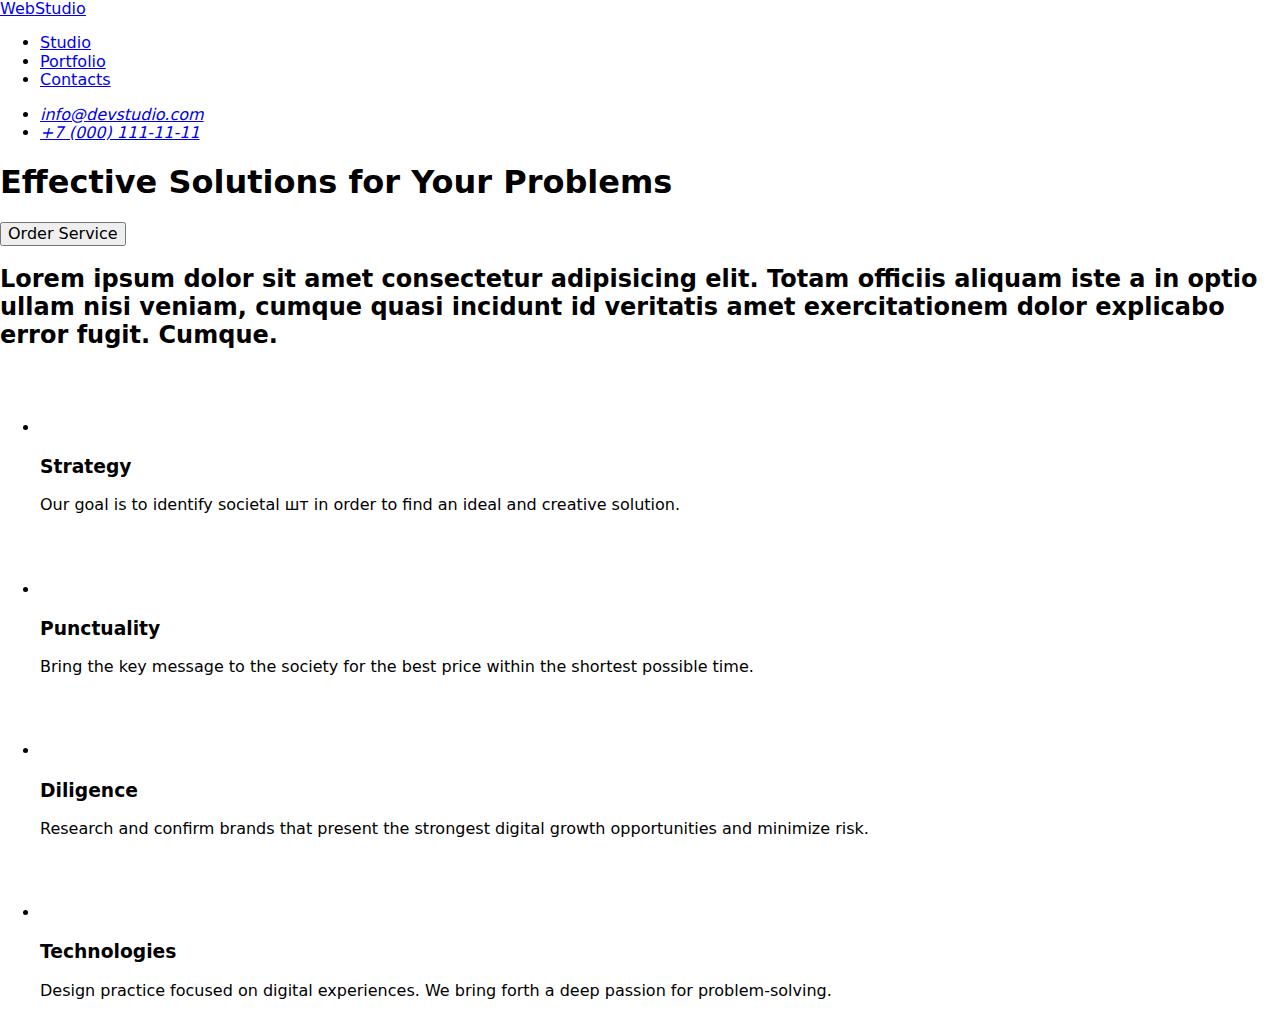
==== index.html @ 3dcabb3e "first commit" ====
<!DOCTYPE html>
<html lang="en">
<head>
    <meta charset="UTF-8">
    <meta name="viewport" content="width=device-width, initial-scale=1.0">
    <link rel="stylesheet" href="https://cdnjs.cloudflare.com/ajax/libs/modern-normalize/2.0.0/modern-normalize.min.css">
    <link rel="stylesheet" href="./css/style.css">
    <link rel="preconnect" href="https://fonts.googleapis.com">
    <link rel="preconnect" href="https://fonts.gstatic.com" crossorigin>
    <link href="https://fonts.googleapis.com/css2?family=Raleway:wght@700&family=Roboto:wght@400;500;700&display=swap" rel="stylesheet">
    <link rel="icon" href="./images/twitter-1.svg">
    <script src="/js/index.js"></script>  
    <title>Web Studio</title>
</head>
<body>
     <header class="header">
            <div class="container header_wrapper">   
                <nav class="navigation">
                    <a href="./index.html" class="logo">Web<span class="logo_span">Studio</span></a> 
                    <ul class="nav_list">
                        <li class="nav_list_item "><a href="#" class="nav_list_a current ">Studio</a></li>
                        <li class="nav_list_item"><a href="#" class="nav_list_a ">Portfolio</a></li>
                        <li class="nav_list_item"><a href="#" class="nav_list_a ">Contacts</a></li>
                    </ul>
        
                </nav>
                <address class="address">
                    <ul class="address_list">
                        <li class="address_list_item"><a href="mailto:info@devstudio.com" class="address_a">info@devstudio.com</a></li>
                        <li class="address_list_item"><a  href="tel:+110001111111" class="address_a">+7 (000) 111-11-11</a></li>
                    </ul>
                </address>
            </div>
    </header>

    <main>
        <section class="hero">
            <div class="container">
                <h1 class="title">Effective Solutions for Your Problems</h1>
                <button type="button" class="hero_btn" id="btn_order">Order Service</button>

            </div>
        </section>
         <section class="plan">
            <div class="container">
                <h2 class="plan_title visually-hidden">Lorem ipsum dolor sit amet consectetur adipisicing elit. Totam officiis aliquam iste a in optio ullam nisi veniam, cumque quasi incidunt id veritatis amet exercitationem dolor explicabo error fugit. Cumque.</h2>

                <ul class="plan_list">
                    <li class="plan_list_item">
                        <div class="plan_icon">
                            <svg class="plan_icon_svg" width="64" height="64">
                                <use href="./images/icons.svg#icon-antenna-1"></use>
                            </svg>
                        </div>
                        <h3 class="plan_list_title">Strategy</h3>
                        <p class="plan_text">Our goal is to identify societal шт in order to find an ideal and creative solution. </p>
                    </li>
                    <li class="plan_list_item">
                        <div class="plan_icon">
                            <svg class="plan_icon_svg" width="64" height="64">
                                <use href ="./images/icons.svg#icon-clock-1"></use>
                            </svg>
                        </div>
                        <h3 class="plan_list_title">Punctuality</h3>
                        <p class="plan_text">Bring the key message to the society  for the best price within the shortest possible time.</p>
                    </li >
                    <li class="plan_list_item">
                        <div class="plan_icon">
                            <svg class="plan_icon_svg" width="64" height="64">
                                <use href ="./images/icons.svg#icon-diagram-1"></use>
                            </svg>
                        </div>
                        <h3 class="plan_list_title">Diligence</h3>
                        <p class="plan_text">Research and confirm brands that present the strongest digital growth opportunities and minimize risk.</p>
                    </li>
                    <li class="plan_list_item">
                        <div class="plan_icon">
                            <svg class="plan_icon_svg" width="64" height="64">
                                <use href ="./images/icons.svg#icon-astronaut-1"></use>
                            </svg>
                        </div>
                        <h3 class="plan_list_title">Technologies</h3>
                        <p class="plan_text">Design practice focused on digital experiences. We bring forth a deep passion for problem-solving.</p>
                    </li>
                </ul>
            </div>
        </section> 
</body>
</html>
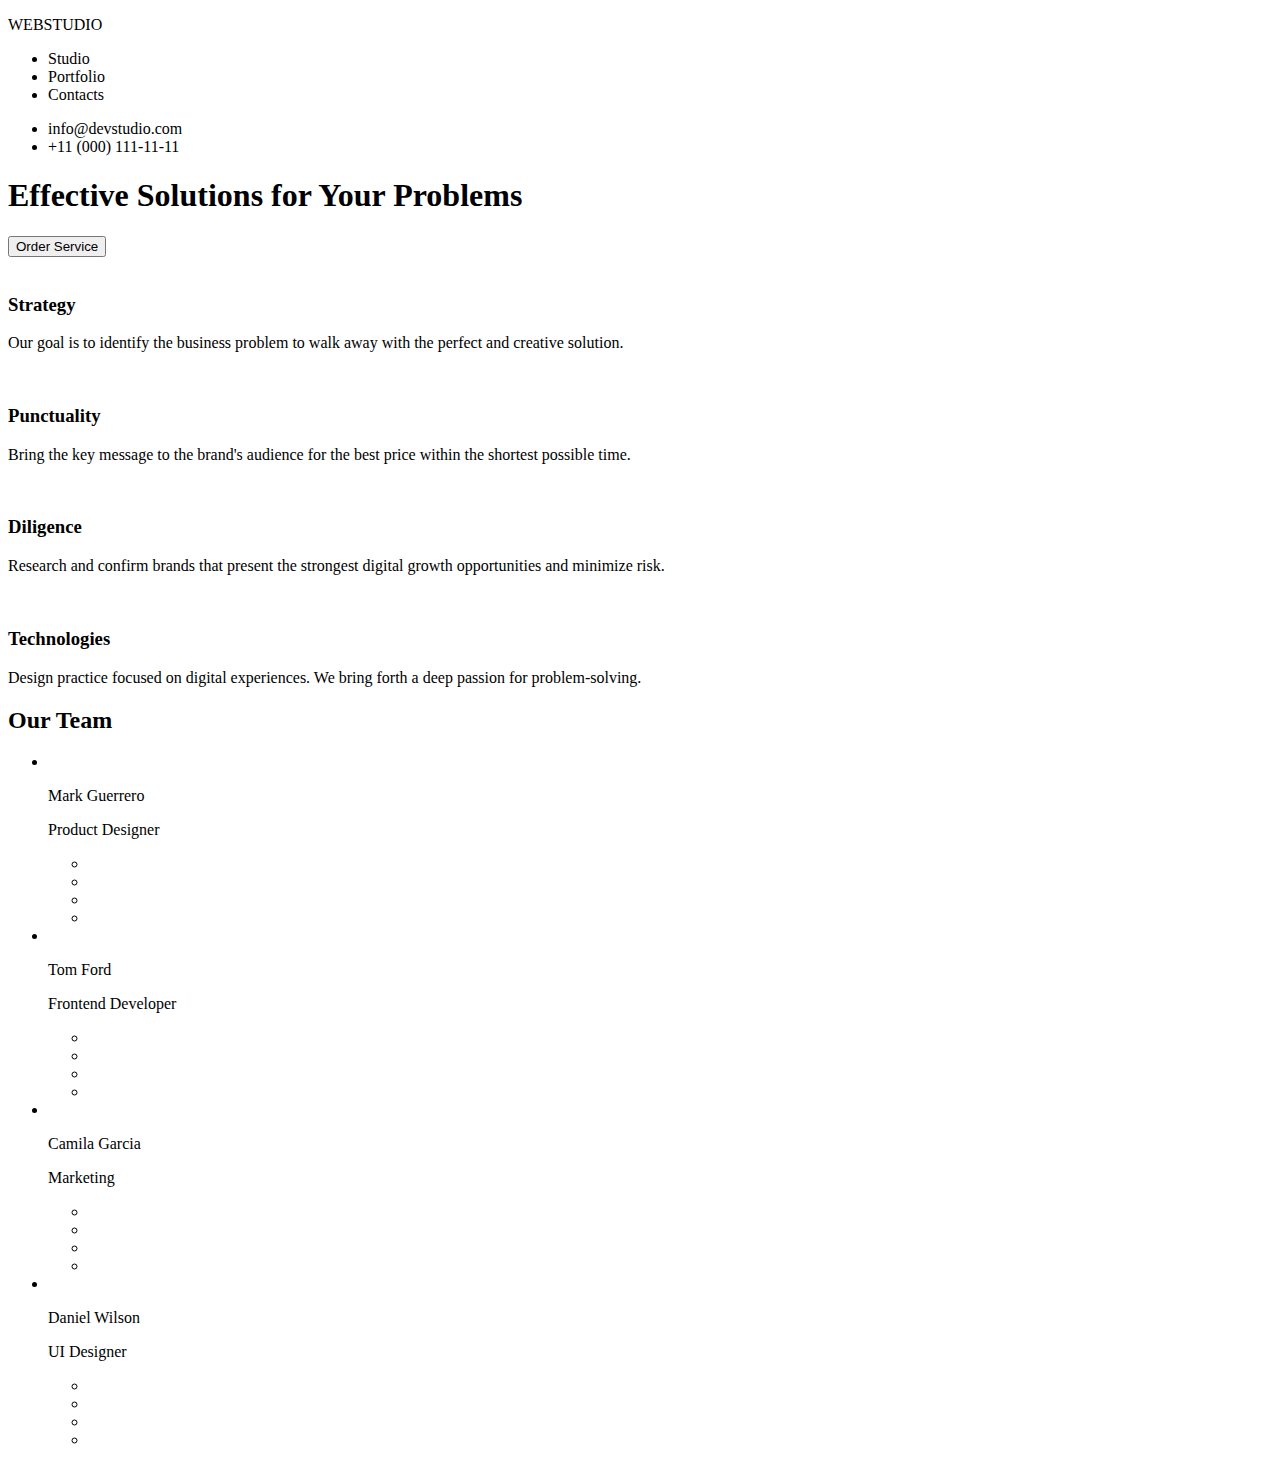
==== commit 049c2f63: "Update index.html" ====
--- a/index.html
+++ b/index.html
@@ -3,87 +3,138 @@
 <head>
     <meta charset="UTF-8">
     <meta name="viewport" content="width=device-width, initial-scale=1.0">
-    <link rel="stylesheet" href="https://cdnjs.cloudflare.com/ajax/libs/modern-normalize/2.0.0/modern-normalize.min.css">
+    <title>POKO = ШКУРКА БОБРА</title>
+    <link rel="icon" href="./img/astronaut.png">
     <link rel="stylesheet" href="./css/style.css">
     <link rel="preconnect" href="https://fonts.googleapis.com">
     <link rel="preconnect" href="https://fonts.gstatic.com" crossorigin>
-    <link href="https://fonts.googleapis.com/css2?family=Raleway:wght@700&family=Roboto:wght@400;500;700&display=swap" rel="stylesheet">
-    <link rel="icon" href="./images/twitter-1.svg">
-    <script src="/js/index.js"></script>  
-    <title>Web Studio</title>
+    <link href="https://fonts.googleapis.com/css2?family=Poppins:ital,wght@0,100;0,200;0,300;0,400;0,500;0,600;0,700;0,800;0,900;1,100;1,200;1,300;1,400;1,500;1,600;1,700;1,800;1,900&family=Roboto:ital,wght@0,100..900;1,100..900&display=swap" rel="stylesheet">
 </head>
 <body>
-     <header class="header">
-            <div class="container header_wrapper">   
-                <nav class="navigation">
-                    <a href="./index.html" class="logo">Web<span class="logo_span">Studio</span></a> 
-                    <ul class="nav_list">
-                        <li class="nav_list_item "><a href="#" class="nav_list_a current ">Studio</a></li>
-                        <li class="nav_list_item"><a href="#" class="nav_list_a ">Portfolio</a></li>
-                        <li class="nav_list_item"><a href="#" class="nav_list_a ">Contacts</a></li>
-                    </ul>
-        
-                </nav>
-                <address class="address">
-                    <ul class="address_list">
-                        <li class="address_list_item"><a href="mailto:info@devstudio.com" class="address_a">info@devstudio.com</a></li>
-                        <li class="address_list_item"><a  href="tel:+110001111111" class="address_a">+7 (000) 111-11-11</a></li>
-                    </ul>
-                </address>
+    <header>
+        <div class="conteiner">
+            <div class="header_wrapper">
+                <p class="logo">WEB<span class="logo_span">STUDIO</span></p>
+                <ul class="menu">
+                    <li class="menu_links">Studio</li>
+                    <li class="menu_links">Portfolio</li>
+                    <li class="menu_links">Contacts</li>
+                </ul>
+                <ul class="inf">
+                    <li class="inf_links">info@devstudio.com</li>
+                    <li class="inf_links">+11 (000) 111-11-11</li>
+                </ul>
             </div>
+        </div>
     </header>
-
     <main>
         <section class="hero">
-            <div class="container">
-                <h1 class="title">Effective Solutions for Your Problems</h1>
-                <button type="button" class="hero_btn" id="btn_order">Order Service</button>
+            <div class="conteiner">
+                <div class="center">
+                    <h1 class="title_h1">Effective Solutions for Your Problems</h1>
+                    <div class="btn_cont">
+                        <button class="hero_btn">Order Service</button>
+                    </div>
+                </div>
 
             </div>
         </section>
-         <section class="plan">
-            <div class="container">
-                <h2 class="plan_title visually-hidden">Lorem ipsum dolor sit amet consectetur adipisicing elit. Totam officiis aliquam iste a in optio ullam nisi veniam, cumque quasi incidunt id veritatis amet exercitationem dolor explicabo error fugit. Cumque.</h2>
+        <section class="information">
+            <div class="conteiner">
+                <div class="inf_wrapper">
+                    <div class="inf_item">
+                        <div class="svg_cont">
+                            <img class="svg_img"  src="./img/antenna.png" alt="">
+                        </div>
+                        <h3 class="inf_title">Strategy</h3>
+                        <p class="inf_text">Our goal is to identify the business
+                            problem to walk away with the perfect and creative solution. </p>
+                    </div>
 
-                <ul class="plan_list">
-                    <li class="plan_list_item">
-                        <div class="plan_icon">
-                            <svg class="plan_icon_svg" width="64" height="64">
-                                <use href="./images/icons.svg#icon-antenna-1"></use>
-                            </svg>
+                    <div class="inf_item">
+                        <div class="svg_cont">
+                            <img class="svg_img" src="./img/clock.png" alt="">
                         </div>
-                        <h3 class="plan_list_title">Strategy</h3>
-                        <p class="plan_text">Our goal is to identify societal шт in order to find an ideal and creative solution. </p>
-                    </li>
-                    <li class="plan_list_item">
-                        <div class="plan_icon">
-                            <svg class="plan_icon_svg" width="64" height="64">
-                                <use href ="./images/icons.svg#icon-clock-1"></use>
-                            </svg>
+                        <h3 class="inf_title">Punctuality</h3>
+                        <p class="inf_text">Bring the key message to the brand's audience for the best price within the shortest possible time.</p>
+                    </div>
+
+                    <div class="inf_item">
+                        <div class="svg_cont">
+                            <img class="svg_img" src="./img/diagram.png" alt="">
                         </div>
-                        <h3 class="plan_list_title">Punctuality</h3>
-                        <p class="plan_text">Bring the key message to the society  for the best price within the shortest possible time.</p>
-                    </li >
-                    <li class="plan_list_item">
-                        <div class="plan_icon">
-                            <svg class="plan_icon_svg" width="64" height="64">
-                                <use href ="./images/icons.svg#icon-diagram-1"></use>
-                            </svg>
+                        <h3 class="inf_title">Diligence</h3>
+                        <p class="inf_text">Research and confirm brands that present the strongest digital growth opportunities and minimize risk.</p>
+                    </div>
+
+                    <div class="inf_item">
+                        <div class="svg_cont">
+                            <img class="svg_img" src="./img/astronaut.png" alt="">
                         </div>
-                        <h3 class="plan_list_title">Diligence</h3>
-                        <p class="plan_text">Research and confirm brands that present the strongest digital growth opportunities and minimize risk.</p>
-                    </li>
-                    <li class="plan_list_item">
-                        <div class="plan_icon">
-                            <svg class="plan_icon_svg" width="64" height="64">
-                                <use href ="./images/icons.svg#icon-astronaut-1"></use>
-                            </svg>
-                        </div>
-                        <h3 class="plan_list_title">Technologies</h3>
-                        <p class="plan_text">Design practice focused on digital experiences. We bring forth a deep passion for problem-solving.</p>
-                    </li>
-                </ul>
+                        <h3 class="inf_title">Technologies</h3>
+                        <p class="inf_text">Design practice focused on digital experiences. We bring forth a deep passion for problem-solving.</p>
+                    </div>
+
+                </div>
             </div>
-        </section> 
+        </section>
+        <section class="team">
+            <div class="conteiner">
+                <div class="team_wrapper">
+                    <h2 class="title_h2">Our Team</h2>
+                    <ul class="team_list">
+                        <li class="team_list_item">
+                            <img src="./img/team1.png" alt="" class="team_main_img">
+                            <p class="team_name">Mark Guerrero</p>
+                            <p class="team_role">Product Designer</p>
+                            <ul class="team_svg_menu">
+                                <li class="team_svg_menu_item"><img src="./img/instagram.png" alt="" class="team_svg"></li>
+                                <li class="team_svg_menu_item"><img src="./img/twitter.png" alt="" class="team_svg"></li>
+                                <li class="team_svg_menu_item"><img src="./img/facebook.png" alt="" class="team_svg"></li>
+                                <li class="team_svg_menu_item"><img src="./img/linkedin.png" alt="" class="team_svg"></li>
+                            </ul>
+                        </li>
+                        <li class="team_list_item">
+                            <img src="./img/team2.png" alt="" class="team_main_img">
+                            <p class="team_name">Tom Ford</p>
+                            <p class="team_role">Frontend Developer</p>
+                            <ul class="team_svg_menu">
+                                <li class="team_svg_menu_item"><img src="./img/instagram.png" alt="" class="team_svg"></li>
+                                <li class="team_svg_menu_item"><img src="./img/twitter.png" alt="" class="team_svg"></li>
+                                <li class="team_svg_menu_item"><img src="./img/facebook.png" alt="" class="team_svg"></li>
+                                <li class="team_svg_menu_item"><img src="./img/linkedin.png" alt="" class="team_svg"></li>
+                            </ul>
+                        </li>
+                        <li class="team_list_item">
+                            <img src="./img/team3.png" alt="" class="team_main_img">
+                            <p class="team_name">Camila Garcia</p>
+                            <p class="team_role">Marketing</p>
+                            <ul class="team_svg_menu">
+                                <li class="team_svg_menu_item"><img src="./img/instagram.png" alt="" class="team_svg"></li>
+                                <li class="team_svg_menu_item"><img src="./img/twitter.png" alt="" class="team_svg"></li>
+                                <li class="team_svg_menu_item"><img src="./img/facebook.png" alt="" class="team_svg"></li>
+                                <li class="team_svg_menu_item"><img src="./img/linkedin.png" alt="" class="team_svg"></li>
+                            </ul>
+                        </li>
+                        <li class="team_list_item">
+                            <img src="./img/team4.png" alt="" class="team_main_img">
+                            <p class="team_name">Daniel Wilson</p>
+                            <p class="team_role">UI Designer</p>
+                            <ul class="team_svg_menu">
+                                <li class="team_svg_menu_item"><img src="./img/instagram.png" alt="" class="team_svg"></li>
+                                <li class="team_svg_menu_item"><img src="./img/twitter.png" alt="" class="team_svg"></li>
+                                <li class="team_svg_menu_item"><img src="./img/facebook.png" alt="" class="team_svg"></li>
+                                <li class="team_svg_menu_item"><img src="./img/linkedin.png" alt="" class="team_svg"></li>
+                            </ul>
+                        </li>
+                    </ul>
+                </div>
+            </div>
+        </section>
+    </main>
+    <footer>
+        <div class="conteiner"></div>
+    </footer>
 </body>
 </html>
+
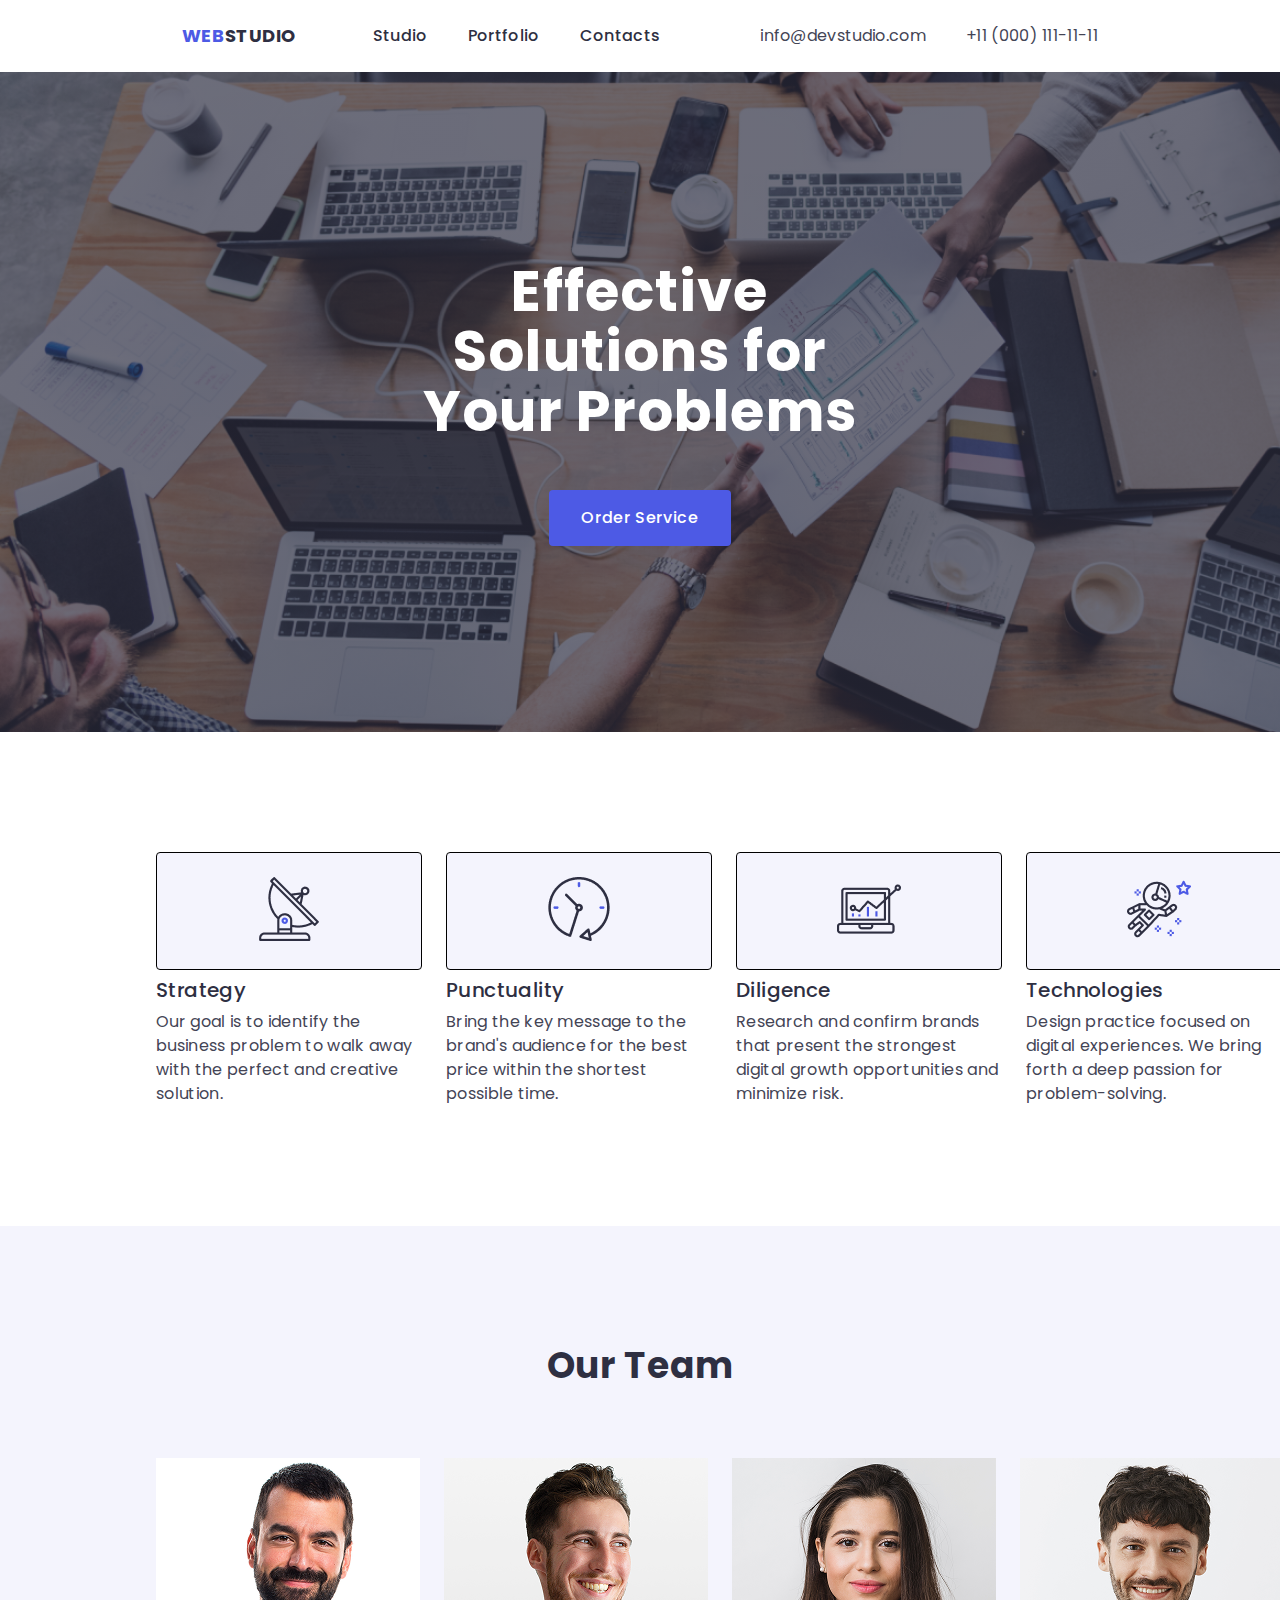
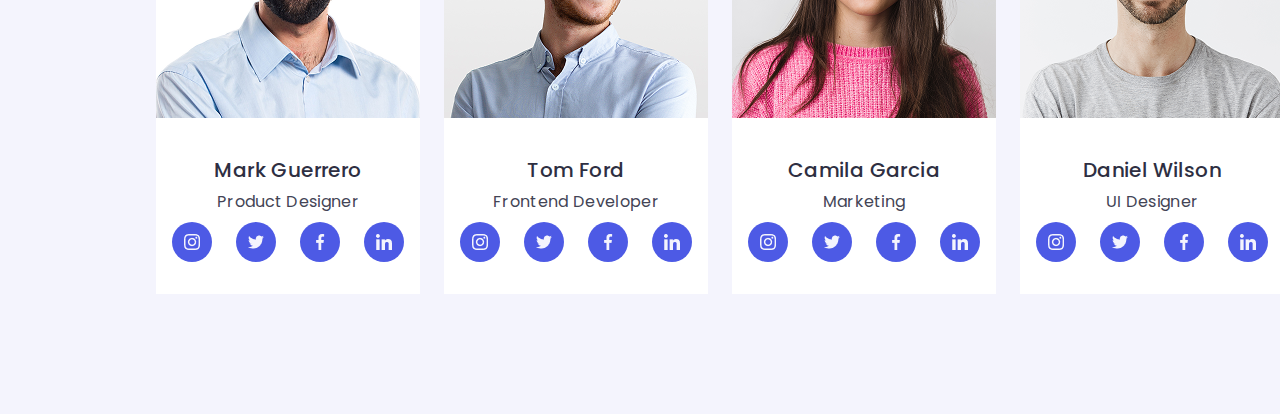
==== commit c72ac115: "Update index.html" ====
--- a/index.html
+++ b/index.html
@@ -3,7 +3,7 @@
 <head>
     <meta charset="UTF-8">
     <meta name="viewport" content="width=device-width, initial-scale=1.0">
-    <title>POKO = ШКУРКА БОБРА</title>
+    <title>WEBSTUDIO</title>
     <link rel="icon" href="./img/astronaut.png">
     <link rel="stylesheet" href="./css/style.css">
     <link rel="preconnect" href="https://fonts.googleapis.com">
--- a/css/style.css
+++ b/css/style.css
@@ -0,0 +1,248 @@
+*{
+    box-sizing: border-box;
+    margin: 0;
+    padding: 0;
+}
+
+
+.conteiner {
+    max-width: 1441px;
+    padding-left: 156px;
+    padding-right: 156px;
+    margin: 0 auto;
+}
+.logo {
+    font-weight: 700;
+    font-size: 18px;
+    line-height: 117%;
+    letter-spacing: 0.03em;
+    text-transform: uppercase;
+    color: #4d5ae5;
+    margin-right: 76px;
+    font-family: "Poppins", serif;
+}
+.logo_span {
+    font-weight: 700;
+    font-size: 18px;
+    line-height: 117%;
+    letter-spacing: 0.03em;
+    text-transform: uppercase;
+    color: #2e2f42;
+    font-family: "Poppins", serif;
+}
+.menu {
+    color: #422e2e;
+    list-style: none;
+    display: flex;
+    gap: 40px;
+}
+
+.menu_links {
+    font-family: "Poppins", serif;
+    font-weight: 500;
+    font-size: 16px;
+    line-height: 150%;
+    letter-spacing: 0.02em;
+    color: #2e2f42;
+
+}
+
+.menu_links:hover{
+    color: #404bbf;
+}
+
+.menu_links::after{
+    content: "";
+    width: 100%;
+    height: 4px;
+}
+
+.inf {
+    margin-left: 100px;
+    color: #2e2f42;
+    display: flex;
+    gap: 40px;
+
+}
+.inf_links {
+    font-weight: 400;
+    font-size: 16px;
+    line-height: 150%;
+    letter-spacing: 0.02em;
+    color: #434455;
+    list-style: none;
+    font-family: "Poppins", serif;
+}
+
+.header_wrapper{
+    
+    display: flex;
+    justify-content: center;
+    align-items: center;
+    padding-top: 24px;
+    padding-bottom: 24px;
+}
+.center{
+    flex-direction: column;
+    display: flex;
+    justify-content: center;
+    align-items: center;
+}
+.hero{
+    background-image: linear-gradient(rgba(46, 47, 66, 0.7), rgba(46, 47, 66, 0.7)), url(../img/office.jpg);
+    padding-top: 190px;
+    padding-bottom: 186px;
+    background-size: cover;
+    
+}
+
+.title_h1{
+    font-family: "Poppins", serif;
+    text-align: center;
+    max-width: 496px;
+    font-weight: 700;
+    font-size: 56px;
+    line-height: 107%;
+    letter-spacing: 0.02em;
+    text-align: center;
+    color: #fff;
+}
+
+.hero_btn{
+    font-family: "Poppins", serif;
+    border-radius: 4px;
+    padding: 16px 32px;
+    max-width: 100%;
+    height: 56px;
+    font-weight: 500;
+    font-size: 16px;
+    line-height: 150%;
+    letter-spacing: 0.04em;
+    color: #fff;
+    background-color: #4D5AE5;
+    border: none;
+    margin: 0 auto;
+    margin-top: 48px;
+}
+
+.information{
+    padding-bottom: 120px;
+    padding-top: 120px;
+}
+.btn_cont{
+    display: flex;
+}
+
+.inf_wrapper {
+    display: flex;
+    gap: 24px;
+    
+}
+
+.svg_img{
+    width: 64px;
+    height: 64px;
+}
+.inf_item {
+}
+.svg_cont {
+    padding: 24px 100px;
+    background-color: #F4F4FD;
+    border-radius: 4px;
+    border: 1px solid black;
+}
+.inf_title {
+    font-family: "Poppins", serif;
+    margin-top: 8px;
+    font-weight: 500;
+    font-size: 20px;
+    line-height: 120%;
+    letter-spacing: 0.02em;
+    color: #2e2f42;
+}
+.inf_text {
+    margin-top: 8px;
+    font-family: "Poppins", serif;
+    font-weight: 400;
+    font-size: 16px;
+    line-height: 150%;
+    letter-spacing: 0.02em;
+    color: #434455;
+}
+
+.team {
+    background-color: #F4F4FD;
+    padding-bottom: 120px;
+    padding-top: 120px;
+}
+.conteiner {
+}
+.team_wrapper {
+}
+.title_h2 {
+    
+    margin-bottom: 72px;
+    font-family: "Poppins", serif;
+    font-weight: 700;
+    font-size: 36px;
+    line-height: 111%;
+    letter-spacing: 0.02em;
+    text-transform: capitalize;
+    text-align: center;
+    color: #2e2f42;
+}
+.team_list {
+    display: flex;
+    gap: 24px;
+    list-style: none;
+}
+.team_list_item {
+    display: flex;
+    flex-direction: column;
+    align-items: center;
+    gap: 8px;
+    background-color: #fff;
+}
+.team_main_img {
+    margin-bottom: 32px;
+}
+.team_name {
+    font-family: "Poppins", serif;
+    font-weight: 500;
+    font-size: 20px;
+    line-height: 120%;
+    letter-spacing: 0.02em;
+    text-align: center;
+    color: #2e2f42;
+}
+.team_role {
+    font-family: "Poppins", serif;
+    font-weight: 400;
+    font-size: 16px;
+    line-height: 150%;
+    letter-spacing: 0.02em;
+    text-align: center;
+    color: #434455;
+}
+.team_svg_menu {
+    list-style: none;
+    display: flex;
+    gap: 24px;
+    justify-content: center;
+    padding-bottom: 32px;
+    border-radius: 0px 0px 4px 4px;
+}
+.team_svg {
+    width: 16px;
+    height: 16px;
+}
+
+.team_svg_menu_item{
+    width: 40px;
+    height: 40px;
+    padding: 12px;
+    background-color: #4D5AE5;
+    border-radius: 50%;
+}
+
+
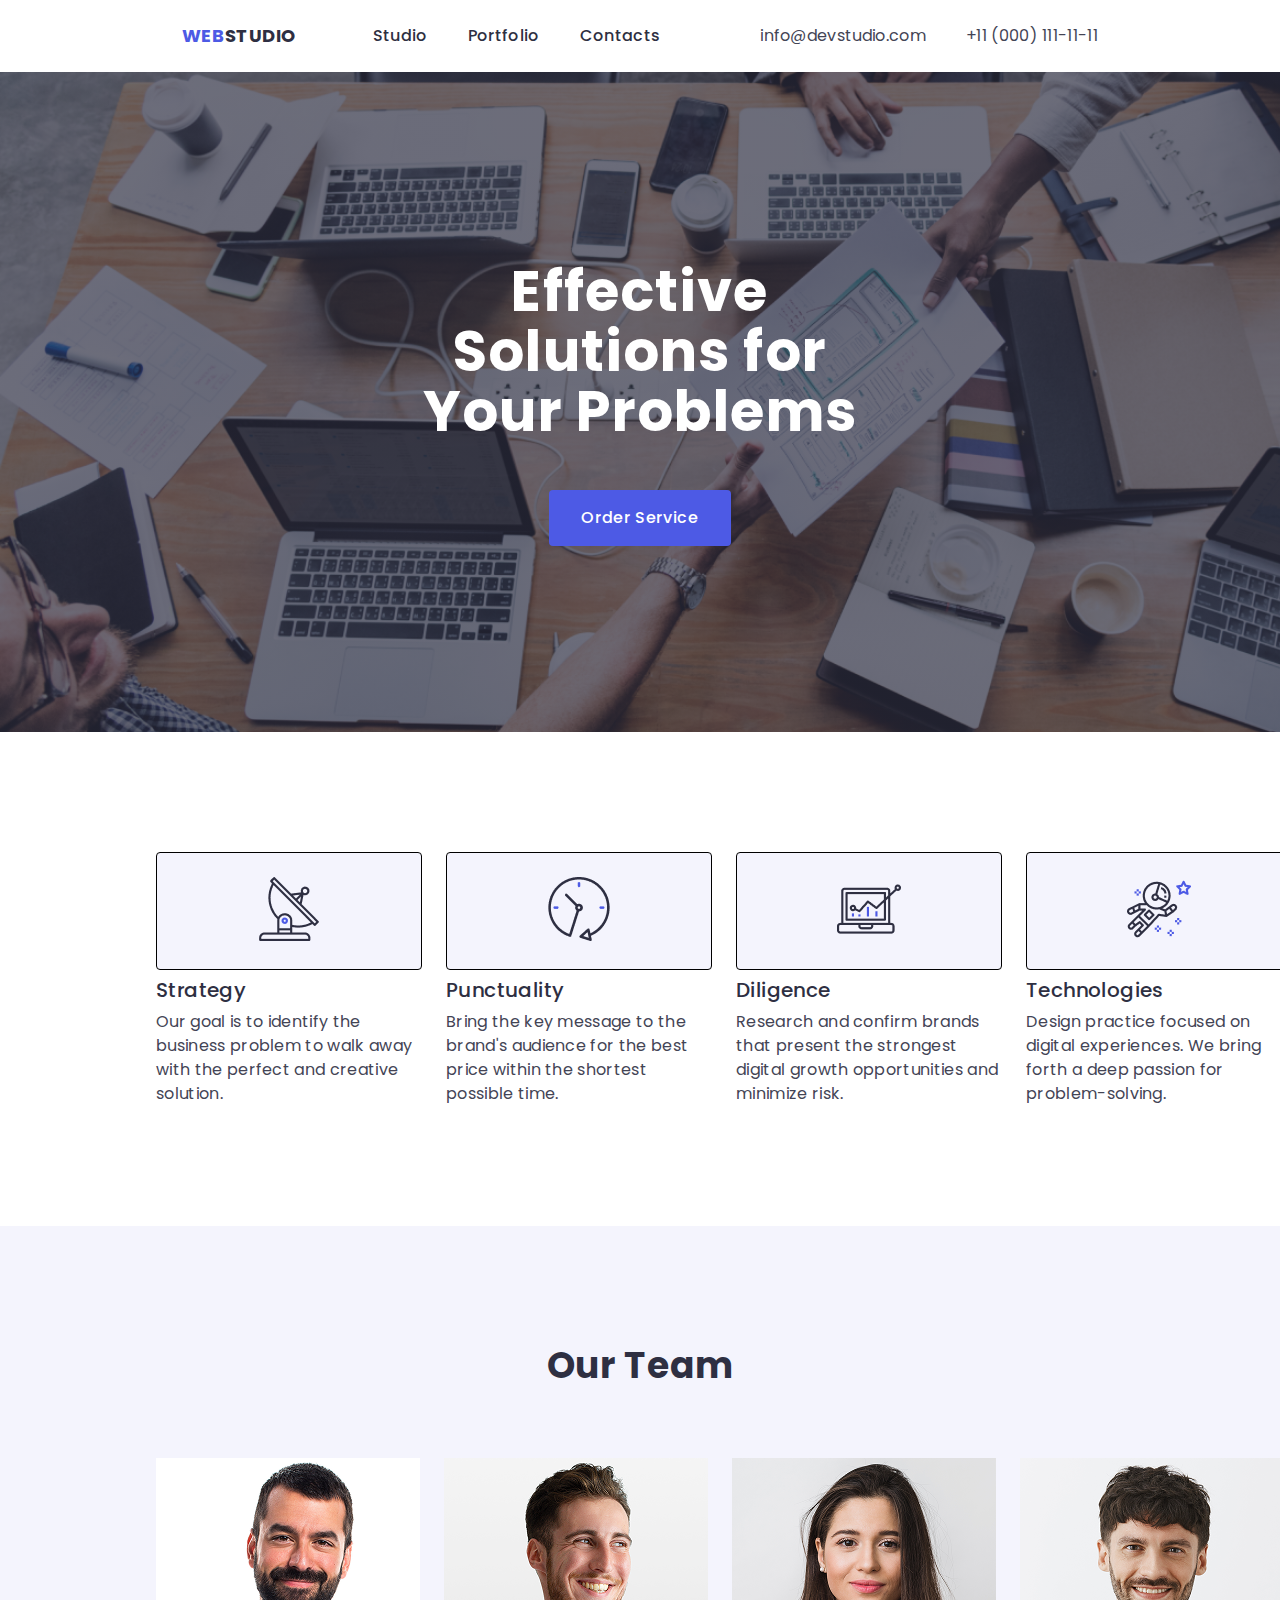
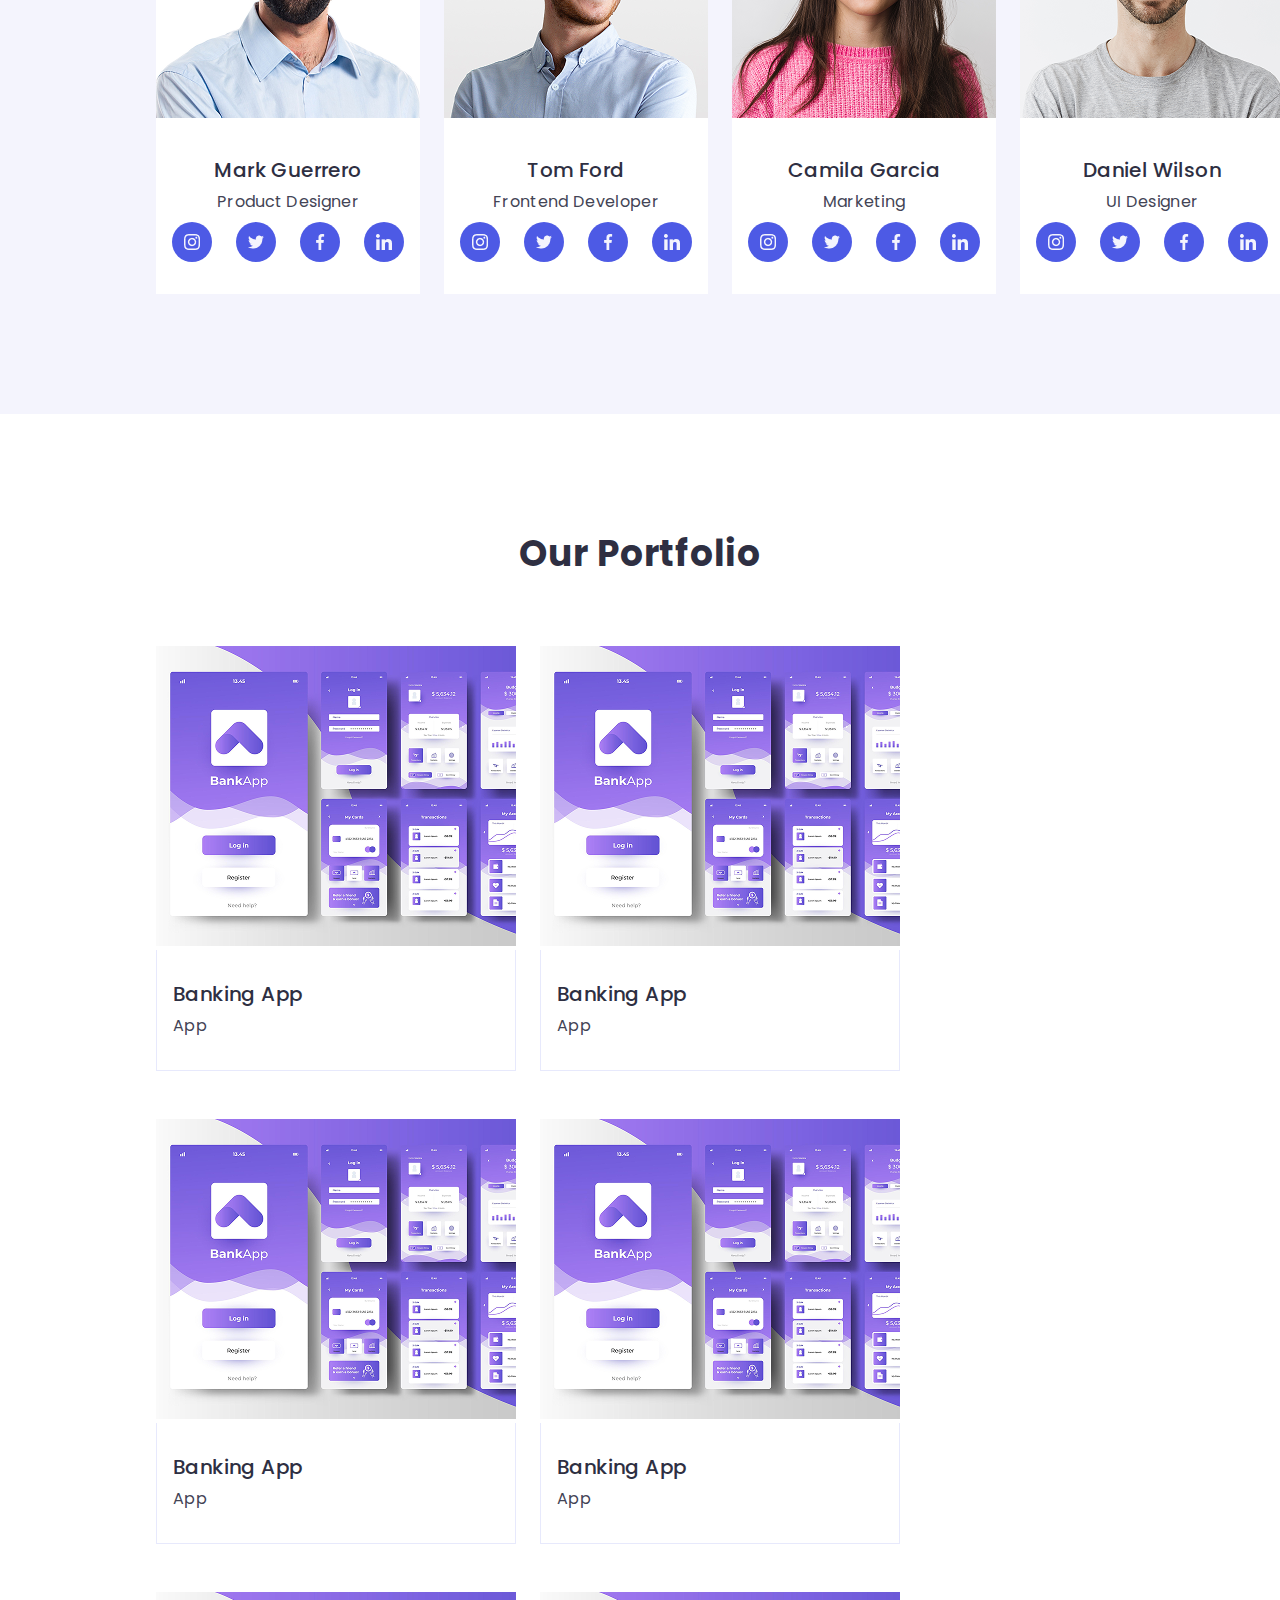
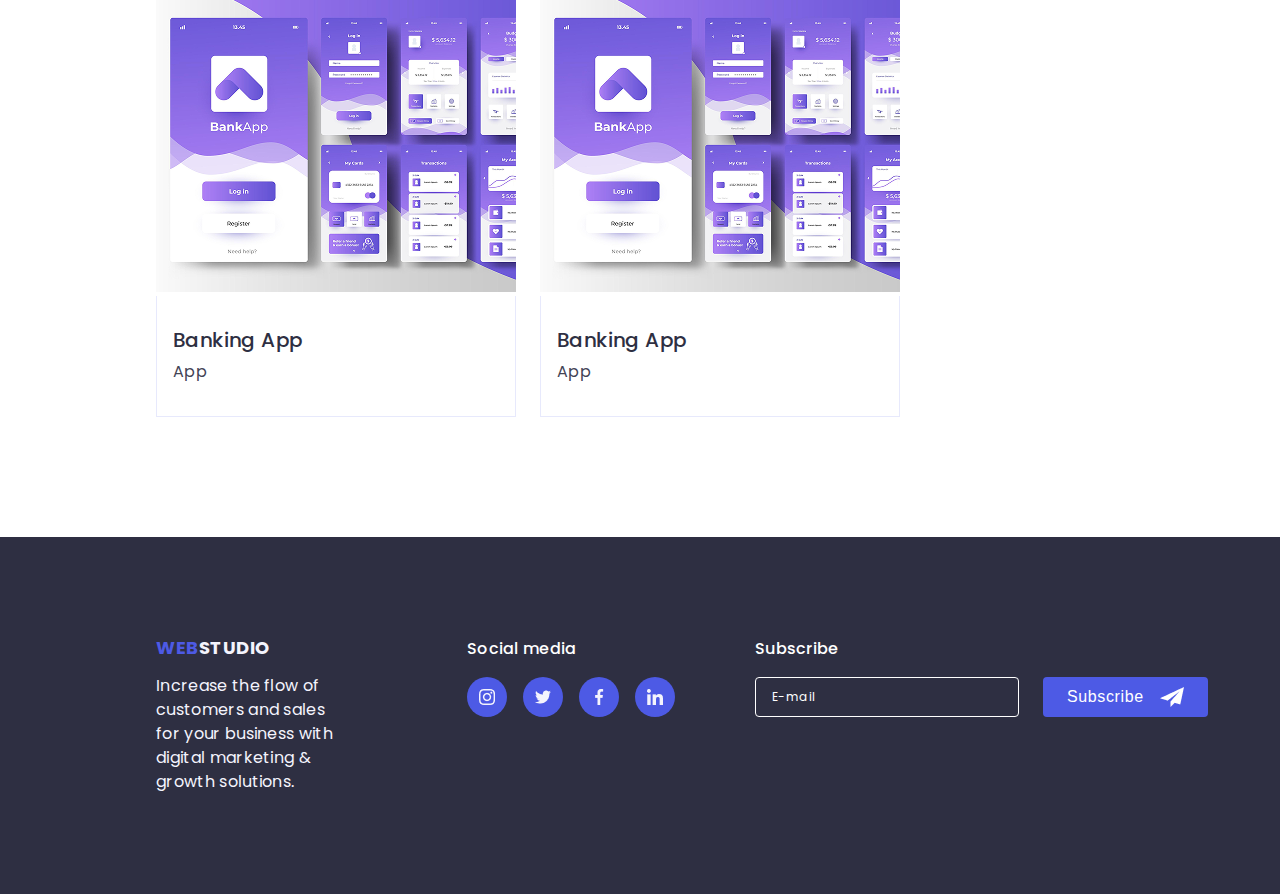
==== commit d745e0fe: "Add files via upload" ====
--- a/index.html
+++ b/index.html
@@ -1,140 +1,238 @@
-<!DOCTYPE html>
-<html lang="en">
-<head>
-    <meta charset="UTF-8">
-    <meta name="viewport" content="width=device-width, initial-scale=1.0">
-    <title>WEBSTUDIO</title>
-    <link rel="icon" href="./img/astronaut.png">
-    <link rel="stylesheet" href="./css/style.css">
-    <link rel="preconnect" href="https://fonts.googleapis.com">
-    <link rel="preconnect" href="https://fonts.gstatic.com" crossorigin>
-    <link href="https://fonts.googleapis.com/css2?family=Poppins:ital,wght@0,100;0,200;0,300;0,400;0,500;0,600;0,700;0,800;0,900;1,100;1,200;1,300;1,400;1,500;1,600;1,700;1,800;1,900&family=Roboto:ital,wght@0,100..900;1,100..900&display=swap" rel="stylesheet">
-</head>
-<body>
-    <header>
-        <div class="conteiner">
-            <div class="header_wrapper">
-                <p class="logo">WEB<span class="logo_span">STUDIO</span></p>
-                <ul class="menu">
-                    <li class="menu_links">Studio</li>
-                    <li class="menu_links">Portfolio</li>
-                    <li class="menu_links">Contacts</li>
-                </ul>
-                <ul class="inf">
-                    <li class="inf_links">info@devstudio.com</li>
-                    <li class="inf_links">+11 (000) 111-11-11</li>
-                </ul>
-            </div>
-        </div>
-    </header>
-    <main>
-        <section class="hero">
-            <div class="conteiner">
-                <div class="center">
-                    <h1 class="title_h1">Effective Solutions for Your Problems</h1>
-                    <div class="btn_cont">
-                        <button class="hero_btn">Order Service</button>
-                    </div>
-                </div>
-
-            </div>
-        </section>
-        <section class="information">
-            <div class="conteiner">
-                <div class="inf_wrapper">
-                    <div class="inf_item">
-                        <div class="svg_cont">
-                            <img class="svg_img"  src="./img/antenna.png" alt="">
-                        </div>
-                        <h3 class="inf_title">Strategy</h3>
-                        <p class="inf_text">Our goal is to identify the business
-                            problem to walk away with the perfect and creative solution. </p>
-                    </div>
-
-                    <div class="inf_item">
-                        <div class="svg_cont">
-                            <img class="svg_img" src="./img/clock.png" alt="">
-                        </div>
-                        <h3 class="inf_title">Punctuality</h3>
-                        <p class="inf_text">Bring the key message to the brand's audience for the best price within the shortest possible time.</p>
-                    </div>
-
-                    <div class="inf_item">
-                        <div class="svg_cont">
-                            <img class="svg_img" src="./img/diagram.png" alt="">
-                        </div>
-                        <h3 class="inf_title">Diligence</h3>
-                        <p class="inf_text">Research and confirm brands that present the strongest digital growth opportunities and minimize risk.</p>
-                    </div>
-
-                    <div class="inf_item">
-                        <div class="svg_cont">
-                            <img class="svg_img" src="./img/astronaut.png" alt="">
-                        </div>
-                        <h3 class="inf_title">Technologies</h3>
-                        <p class="inf_text">Design practice focused on digital experiences. We bring forth a deep passion for problem-solving.</p>
-                    </div>
-
-                </div>
-            </div>
-        </section>
-        <section class="team">
-            <div class="conteiner">
-                <div class="team_wrapper">
-                    <h2 class="title_h2">Our Team</h2>
-                    <ul class="team_list">
-                        <li class="team_list_item">
-                            <img src="./img/team1.png" alt="" class="team_main_img">
-                            <p class="team_name">Mark Guerrero</p>
-                            <p class="team_role">Product Designer</p>
-                            <ul class="team_svg_menu">
-                                <li class="team_svg_menu_item"><img src="./img/instagram.png" alt="" class="team_svg"></li>
-                                <li class="team_svg_menu_item"><img src="./img/twitter.png" alt="" class="team_svg"></li>
-                                <li class="team_svg_menu_item"><img src="./img/facebook.png" alt="" class="team_svg"></li>
-                                <li class="team_svg_menu_item"><img src="./img/linkedin.png" alt="" class="team_svg"></li>
-                            </ul>
-                        </li>
-                        <li class="team_list_item">
-                            <img src="./img/team2.png" alt="" class="team_main_img">
-                            <p class="team_name">Tom Ford</p>
-                            <p class="team_role">Frontend Developer</p>
-                            <ul class="team_svg_menu">
-                                <li class="team_svg_menu_item"><img src="./img/instagram.png" alt="" class="team_svg"></li>
-                                <li class="team_svg_menu_item"><img src="./img/twitter.png" alt="" class="team_svg"></li>
-                                <li class="team_svg_menu_item"><img src="./img/facebook.png" alt="" class="team_svg"></li>
-                                <li class="team_svg_menu_item"><img src="./img/linkedin.png" alt="" class="team_svg"></li>
-                            </ul>
-                        </li>
-                        <li class="team_list_item">
-                            <img src="./img/team3.png" alt="" class="team_main_img">
-                            <p class="team_name">Camila Garcia</p>
-                            <p class="team_role">Marketing</p>
-                            <ul class="team_svg_menu">
-                                <li class="team_svg_menu_item"><img src="./img/instagram.png" alt="" class="team_svg"></li>
-                                <li class="team_svg_menu_item"><img src="./img/twitter.png" alt="" class="team_svg"></li>
-                                <li class="team_svg_menu_item"><img src="./img/facebook.png" alt="" class="team_svg"></li>
-                                <li class="team_svg_menu_item"><img src="./img/linkedin.png" alt="" class="team_svg"></li>
-                            </ul>
-                        </li>
-                        <li class="team_list_item">
-                            <img src="./img/team4.png" alt="" class="team_main_img">
-                            <p class="team_name">Daniel Wilson</p>
-                            <p class="team_role">UI Designer</p>
-                            <ul class="team_svg_menu">
-                                <li class="team_svg_menu_item"><img src="./img/instagram.png" alt="" class="team_svg"></li>
-                                <li class="team_svg_menu_item"><img src="./img/twitter.png" alt="" class="team_svg"></li>
-                                <li class="team_svg_menu_item"><img src="./img/facebook.png" alt="" class="team_svg"></li>
-                                <li class="team_svg_menu_item"><img src="./img/linkedin.png" alt="" class="team_svg"></li>
-                            </ul>
-                        </li>
-                    </ul>
-                </div>
-            </div>
-        </section>
-    </main>
-    <footer>
-        <div class="conteiner"></div>
-    </footer>
-</body>
-</html>
-
+<!DOCTYPE html>
+<html lang="en">
+<head>
+    <meta charset="UTF-8">
+    <meta name="viewport" content="width=device-width, initial-scale=1.0">
+    <title>WEBSTUDIO</title>
+    <link rel="icon" href="./img/astronaut.png">
+    <link rel="stylesheet" href="./css/style.css">
+    <link rel="preconnect" href="https://fonts.googleapis.com">
+    <link rel="preconnect" href="https://fonts.gstatic.com" crossorigin>
+    <link href="https://fonts.googleapis.com/css2?family=Poppins:ital,wght@0,100;0,200;0,300;0,400;0,500;0,600;0,700;0,800;0,900;1,100;1,200;1,300;1,400;1,500;1,600;1,700;1,800;1,900&family=Roboto:ital,wght@0,100..900;1,100..900&display=swap" rel="stylesheet">
+</head>
+<body>
+    <header>
+        <div class="conteiner">
+            <div class="header_wrapper">
+                <p class="logo">WEB<span class="logo_span">STUDIO</span></p>
+                <ul class="menu">
+                    <li class="menu_links">Studio</li>
+                    <li class="menu_links">Portfolio</li>
+                    <li class="menu_links">Contacts</li>
+                </ul>
+                <ul class="inf">
+                    <li class="inf_links">info@devstudio.com</li>
+                    <li class="inf_links">+11 (000) 111-11-11</li>
+                </ul>
+            </div>
+        </div>
+    </header>
+    <main>
+        <section class="hero">
+            <div class="conteiner">
+                <div class="center">
+                    <h1 class="title_h1">Effective Solutions for Your Problems</h1>
+                    <div class="btn_cont">
+                        <button class="hero_btn">Order Service</button>
+                    </div>
+                </div>
+
+            </div>
+        </section>
+        <section class="information">
+            <div class="conteiner">
+                <div class="inf_wrapper">
+                    <div class="inf_item">
+                        <div class="svg_cont">
+                            <img class="svg_img"  src="./img/antenna.png" alt="">
+                        </div>
+                        <h3 class="inf_title">Strategy</h3>
+                        <p class="inf_text">Our goal is to identify the business
+                            problem to walk away with the perfect and creative solution. </p>
+                    </div>
+
+                    <div class="inf_item">
+                        <div class="svg_cont">
+                            <img class="svg_img" src="./img/clock.png" alt="">
+                        </div>
+                        <h3 class="inf_title">Punctuality</h3>
+                        <p class="inf_text">Bring the key message to the brand's audience for the best price within the shortest possible time.</p>
+                    </div>
+
+                    <div class="inf_item">
+                        <div class="svg_cont">
+                            <img class="svg_img" src="./img/diagram.png" alt="">
+                        </div>
+                        <h3 class="inf_title">Diligence</h3>
+                        <p class="inf_text">Research and confirm brands that present the strongest digital growth opportunities and minimize risk.</p>
+                    </div>
+
+                    <div class="inf_item">
+                        <div class="svg_cont">
+                            <img class="svg_img" src="./img/astronaut.png" alt="">
+                        </div>
+                        <h3 class="inf_title">Technologies</h3>
+                        <p class="inf_text">Design practice focused on digital experiences. We bring forth a deep passion for problem-solving.</p>
+                    </div>
+
+                </div>
+            </div>
+        </section>
+        <section class="team">
+            <div class="conteiner">
+                <div class="team_wrapper">
+                    <h2 class="title_h2">Our Team</h2>
+                    <ul class="team_list">
+                        <li class="team_list_item">
+                            <img src="./img/team1.png" alt="" class="team_main_img">
+                            <p class="team_name">Mark Guerrero</p>
+                            <p class="team_role">Product Designer</p>
+                            <ul class="team_svg_menu">
+                                <li class="team_svg_menu_item"><img src="./img/instagram.png" alt="" class="team_svg"></li>
+                                <li class="team_svg_menu_item"><img src="./img/twitter.png" alt="" class="team_svg"></li>
+                                <li class="team_svg_menu_item"><img src="./img/facebook.png" alt="" class="team_svg"></li>
+                                <li class="team_svg_menu_item"><img src="./img/linkedin.png" alt="" class="team_svg"></li>
+                            </ul>
+                        </li>
+                        <li class="team_list_item">
+                            <img src="./img/team2.png" alt="" class="team_main_img">
+                            <p class="team_name">Tom Ford</p>
+                            <p class="team_role">Frontend Developer</p>
+                            <ul class="team_svg_menu">
+                                <li class="team_svg_menu_item"><img src="./img/instagram.png" alt="" class="team_svg"></li>
+                                <li class="team_svg_menu_item"><img src="./img/twitter.png" alt="" class="team_svg"></li>
+                                <li class="team_svg_menu_item"><img src="./img/facebook.png" alt="" class="team_svg"></li>
+                                <li class="team_svg_menu_item"><img src="./img/linkedin.png" alt="" class="team_svg"></li>
+                            </ul>
+                        </li>
+                        <li class="team_list_item">
+                            <img src="./img/team3.png" alt="" class="team_main_img">
+                            <p class="team_name">Camila Garcia</p>
+                            <p class="team_role">Marketing</p>
+                            <ul class="team_svg_menu">
+                                <li class="team_svg_menu_item"><img src="./img/instagram.png" alt="" class="team_svg"></li>
+                                <li class="team_svg_menu_item"><img src="./img/twitter.png" alt="" class="team_svg"></li>
+                                <li class="team_svg_menu_item"><img src="./img/facebook.png" alt="" class="team_svg"></li>
+                                <li class="team_svg_menu_item"><img src="./img/linkedin.png" alt="" class="team_svg"></li>
+                            </ul>
+                        </li>
+                        <li class="team_list_item">
+                            <img src="./img/team4.png" alt="" class="team_main_img">
+                            <p class="team_name">Daniel Wilson</p>
+                            <p class="team_role">UI Designer</p>
+                            <ul class="team_svg_menu">
+                                <li class="team_svg_menu_item"><img src="./img/instagram.png" alt="" class="team_svg"></li>
+                                <li class="team_svg_menu_item"><img src="./img/twitter.png" alt="" class="team_svg"></li>
+                                <li class="team_svg_menu_item"><img src="./img/facebook.png" alt="" class="team_svg"></li>
+                                <li class="team_svg_menu_item"><img src="./img/linkedin.png" alt="" class="team_svg"></li>
+                            </ul>
+                        </li>
+                    </ul>
+                </div>
+            </div>
+        </section>
+        <section class="portfolio">
+            <div class="conteiner">
+                <h2 class="title_h2">Our Portfolio</h2>
+                <div class="port_cont">
+                    <div class="port_cont_item">
+                        <div class="image-container">
+                            <div class="overlay-text">14 Stylish and User-Friendly App Design Concepts · Task Manager App · Calorie Tracker App · Exotic Fruit Ecommerce App · Cloud Storage App</div>
+                            <img src="./img/img.png" alt="Sample Image" />
+                        </div>
+
+                        <div class="main_text_cont">
+                            <p class="port_main_text">Banking App </p>
+                            <p class="port_text">App</p>
+                        </div>
+                    </div>
+                    <div>
+                        <div class="image-container">
+                            <div class="overlay-text">14 Stylish and User-Friendly App Design Concepts · Task Manager App · Calorie Tracker App · Exotic Fruit Ecommerce App · Cloud Storage App</div>
+                            <img src="./img/img.png" alt="Sample Image" />
+                        </div>
+
+                        <div class="main_text_cont">
+                            <p class="port_main_text">Banking App </p>
+                            <p class="port_text">App</p>
+                        </div>
+                    </div>
+                    <div>
+                        <div class="image-container">
+                            <div class="overlay-text">14 Stylish and User-Friendly App Design Concepts · Task Manager App · Calorie Tracker App · Exotic Fruit Ecommerce App · Cloud Storage App</div>
+                            <img src="./img/img.png" alt="Sample Image" />
+                        </div>
+
+                        <div class="main_text_cont">
+                            <p class="port_main_text">Banking App </p>
+                            <p class="port_text">App</p>
+                        </div>
+                    </div>
+                    <div>
+                        <div class="image-container">
+                            <div class="overlay-text">14 Stylish and User-Friendly App Design Concepts · Task Manager App · Calorie Tracker App · Exotic Fruit Ecommerce App · Cloud Storage App</div>
+                            <img src="./img/img.png" alt="Sample Image" />
+                        </div>
+
+                        <div class="main_text_cont">
+                            <p class="port_main_text">Banking App </p>
+                            <p class="port_text">App</p>
+                        </div>
+                    </div>
+                    <div>
+                        <div class="image-container">
+                            <div class="overlay-text">14 Stylish and User-Friendly App Design Concepts · Task Manager App · Calorie Tracker App · Exotic Fruit Ecommerce App · Cloud Storage App</div>
+                            <img src="./img/img.png" alt="Sample Image" />
+                        </div>
+
+                        <div class="main_text_cont">
+                            <p class="port_main_text">Banking App </p>
+                            <p class="port_text">App</p>
+                        </div>
+                    </div>
+                    <div>
+                        <div class="image-container">
+                            <div class="overlay-text">14 Stylish and User-Friendly App Design Concepts · Task Manager App · Calorie Tracker App · Exotic Fruit Ecommerce App · Cloud Storage App</div>
+                            <img src="./img/img.png" alt="Sample Image" />
+                        </div>
+
+                        <div class="main_text_cont">
+                            <p class="port_main_text">Banking App </p>
+                            <p class="port_text">App</p>
+                        </div>
+                    </div>
+                </div>
+            </div>
+        </section>
+    </main>
+    <footer class="footer">
+        <div class="conteiner">
+            <div class="footer_wrapper">
+                <div class="footer_main_text">
+                    <p class="logo">WEB<span class="logo_span_footer">STUDIO</span></p>
+                    <p class="footer_information">Increase the flow of customers and sales for your business with digital marketing & growth solutions.</p>
+                </div>
+                <div class="footer_sociale_links">
+                    <p class="footer_inf">Social media</p>
+                    <ul class="footer_svg_menu">
+                        <li class="team_svg_menu_item"><img src="./img/instagram.png" alt="" class="team_svg"></li>
+                        <li class="team_svg_menu_item"><img src="./img/twitter.png" alt="" class="team_svg"></li>
+                        <li class="team_svg_menu_item"><img src="./img/facebook.png" alt="" class="team_svg"></li>
+                        <li class="team_svg_menu_item"><img src="./img/linkedin.png" alt="" class="team_svg"></li>
+                    </ul>
+                </div>
+                <div class="footer_input_wrapper">
+                    <p class="footer_inf_2">Subscribe</p>
+                    <div class="footer_input_wrapper_2">
+                        <input  class="footer_input" type="text" placeholder="E-mail">
+                        <button class="footer_btn">Subscribe
+                            <img src="./img/Frame.png" alt="" class="footer_img">
+                        </button>
+                    </div>
+                </div>
+            </div>
+        </div>
+    </footer>
+</body>
+</html>
+
--- a/css/style.css
+++ b/css/style.css
@@ -245,4 +245,187 @@
     border-radius: 50%;
 }
 
-
+.portfolio {
+    padding-top: 120px;
+    padding-bottom: 120px;
+}
+
+.port_cont {
+    display: flex;
+    flex-wrap: wrap;
+    gap: 24px;
+    row-gap: 48px;
+}
+.main_text_cont{
+    padding: 32px 16px;
+    border-bottom: 1px solid #e7e9fc;
+    border-right: 1px solid #e7e9fc;
+    border-left: 1px solid #e7e9fc;
+}
+.port_cont_item {
+}
+.port_cont_item_img {
+    margin-bottom: -5px;
+}
+.port_main_text {
+    font-family: "Poppins", serif;
+    font-weight: 500;
+    font-size: 20px;
+    line-height: 120%;
+    letter-spacing: 0.02em;
+    color: #2e2f42;
+    margin-bottom: 8px;
+}
+.port_text {
+    font-family: "Poppins", serif;
+    font-weight: 400;
+    font-size: 16px;
+    line-height: 150%;
+    letter-spacing: 0.02em;
+    color: #434455;
+}
+
+/* Контейнер */
+.image-container {
+position: relative;
+
+}
+  
+.overlay-text {
+position: absolute;
+top: 0;
+left: 0;
+width: 100%;
+height: 100%;
+background: #4D5AE5;
+color: white;
+display: flex;
+align-items: start;
+justify-content: center;
+opacity: 0;
+transition: opacity 0.4s ease;
+font-weight: 400;
+font-size: 14px;
+line-height: 150%;
+letter-spacing: 0.02em;
+color: #f4f4fd;
+font-family: "Poppins", serif;
+padding: 40px 32px;
+}
+
+/* Ефект при наведенні */
+.image-container:hover img {
+opacity: 0;
+}
+
+.image-container:hover .overlay-text {
+opacity: 1;
+}
+
+.footer_wrapper {
+    display: flex;
+    gap: 80px;
+}
+.footer_main_text {
+    margin-right: 40px;
+    display: flex;
+    flex-direction: column;
+    gap: 16px;
+}
+.footer_sociale_links{
+    display: flex;
+    flex-direction: column;
+    gap: 16px;
+}
+
+.footer{
+    background-color: #2e2f42;
+    padding-top: 100px;
+    padding-bottom: 100px;
+}
+
+.footer_information {
+    max-width: 264px;
+    font-weight: 400;
+    font-size: 16px;
+    line-height: 150%;
+    letter-spacing: 0.02em;
+    color: #f4f4fd;
+    font-family: "Poppins", serif;
+}
+.footer_inf, .footer_inf_2  {
+    font-family: "Poppins", serif;
+    font-weight: 500;
+    font-size: 16px;
+    line-height: 150%;
+    letter-spacing: 0.02em;
+    color: #fff;
+}
+.footer_svg_menu {
+    list-style: none;
+    display: flex;
+    gap: 16px;
+}
+.logo_span_footer{
+    font-weight: 700;
+    font-size: 18px;
+    line-height: 117%;
+    letter-spacing: 0.03em;
+    text-transform: uppercase;
+    color: #f4f4fd;
+    font-family: "Poppins", serif;
+}
+.footer_input_wrapper{
+    display: flex;
+    flex-direction: column;
+    gap: 16px;
+}
+.footer_input_wrapper_2{
+    display: flex;
+    gap: 24px;
+}
+.team_svg_menu_item {
+}
+.team_svg {
+}
+.footer_inf_2 {
+    
+}
+
+.footer_input::placeholder{
+    color: #fff;
+}
+.footer_input {
+    background-color: transparent;
+    font-family: "Poppins", serif;
+    border: 1px solid #fff;
+    border-radius: 4px;
+    padding-left: 16px;
+    width: 264px;
+    height: 40px;
+    font-weight: 400;
+    font-size: 12px;
+    line-height: 200%;
+    letter-spacing: 0.04em;
+    color: #fff;
+}
+.footer_btn {
+    border-radius: 4px;
+    padding: 8px 24px;
+    width: 165px;
+    height: 40px;
+    background: #4D5AE5;
+    font-weight: 500;
+    font-size: 16px;
+    line-height: 150%;
+    letter-spacing: 0.04em;
+    text-align: center;
+    color: #fff;
+    display: flex;
+    align-items: center;
+    gap: 16px;
+    border: none;
+}
+.footer_img {
+}
+  